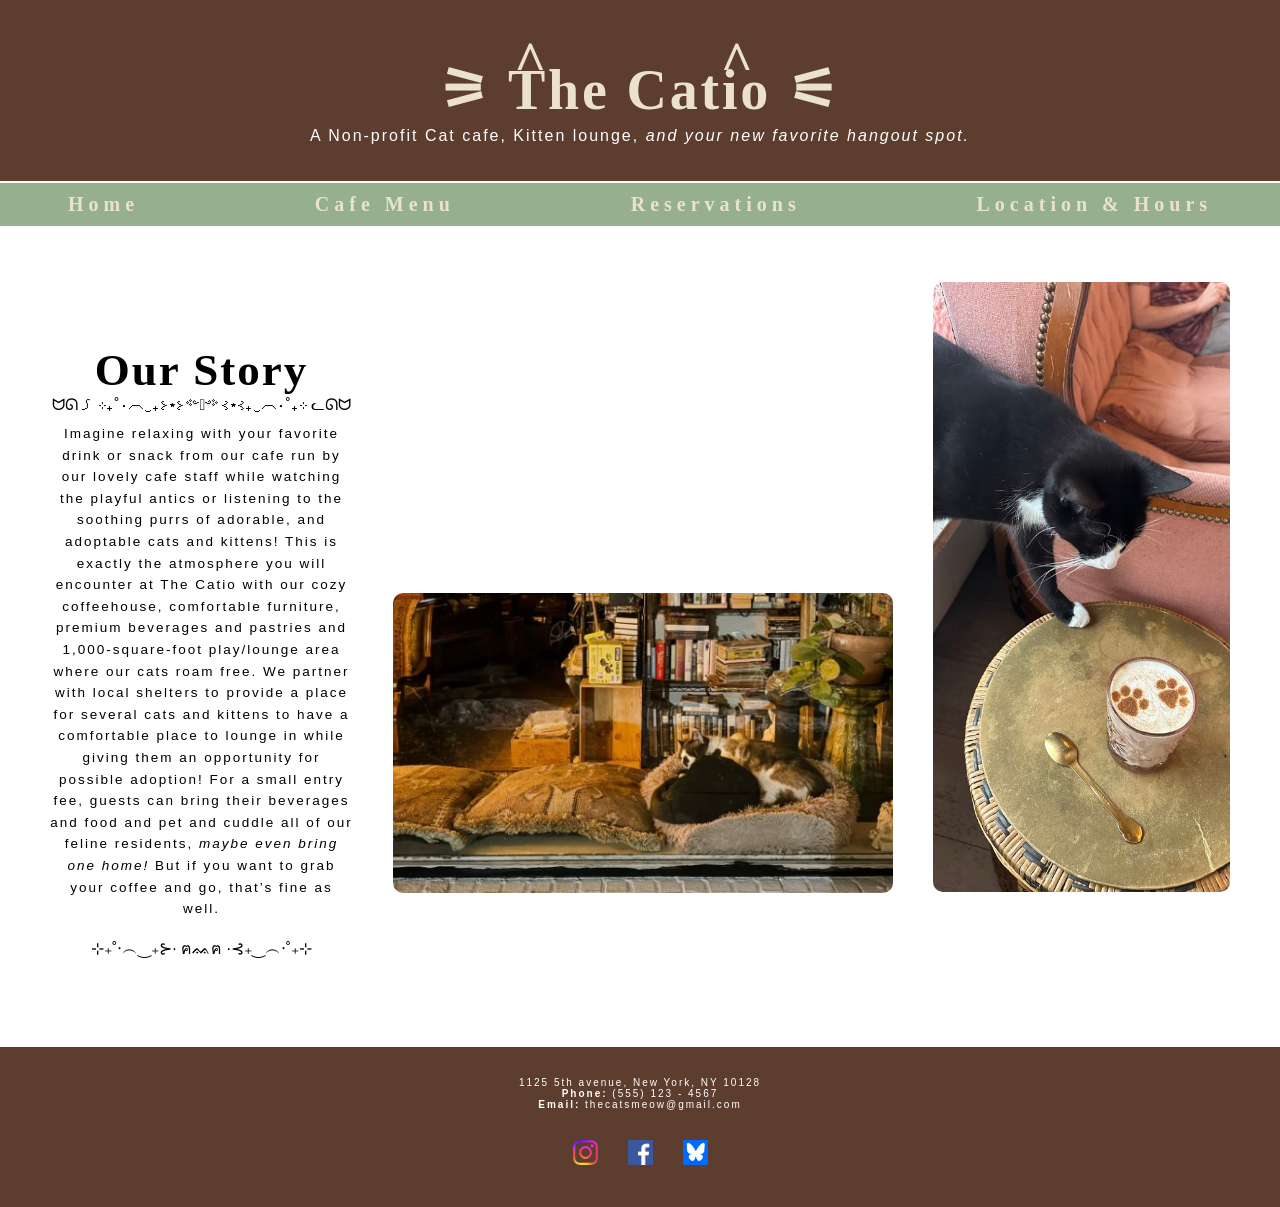
==== index.html @ 944c6314 "Add files via upload" ====
<!--
    Emelly Torres
    CS 310 - Introduction to Web Development
    Project 2
    Fall 2026
-->

<!DOCTYPE html>
<html lang = "en">

    <head>
        <meta charset="utf-8"> <!--how to interpret characters, can use emojis! -->
        <title> ≽^•⩊•^≼ </title> <!-- title of page for browser tab-->
        <link rel="stylesheet" href="thecatio_wbproj.css"> <!-- overall formatting of fonts, footer, header, nav bar -->
        <link rel="stylesheet" href="homePage.css"> <!-- formatting for homepage-->
        <!-- css reference, can link multiple-->
    </head>

    <body>
        <header>
            <h1 class="ears">^       ^</h1>
            <h1> ⚞ The Catio ⚟</h1>
            <p style="margin-top: 25px">A Non-profit Cat cafe, Kitten lounge, <i>and your new favorite hangout spot.</i></p> <!-- added <i> to italicize words-->
        </header>

        <nav class="centered-nav">
            <a href="index.html">Home</a> <!-- link to homepage -->
            <a href="menu.html">Cafe Menu</a>  <!-- link to menu page -->
            <a href="reservation.html">Reservations</a> <!-- link to reservation page -->
            <a href="location.html">Location & Hours</a> <!-- link to location page -->
        </nav>

        <main>
            
           <section class="our-story">
                

                <!-- Flexbox containing left and right columns -->
                <div class="story-container">

                    <!-- Left side: story paragraph -->
                    <div class="story-text">
                        <!-- Our Story title and top decorative border -->
                        <h2>Our Story</h2>
                        <h3>ᗢᘏ꠹ ⊹₊˚‧︵‿₊⊱⋆⊱༻𖥸༺⊰⋆⊰₊‿︵‧˚₊⊹ ᓚᘏᗢ</h3>

                        <p>
                            Imagine relaxing with your favorite drink or snack from our cafe run by our lovely cafe staff while watching the playful antics or 
                            listening to the soothing purrs of adorable, and adoptable cats and kittens! This is exactly the atmosphere you will encounter at The Catio with our cozy coffeehouse, comfortable furniture,
                            premium beverages and pastries and 1,000-square-foot play/lounge area where our cats roam free. We partner with local shelters to provide
                            a place for several cats and kittens to have a comfortable place to lounge in while giving them an opportunity for possible adoption! For a small entry fee, 
                            guests can bring their beverages and food and pet and cuddle all of our feline residents, <i>maybe even bring one home!</i> But if you want to grab your coffee and go, that’s fine as well.
                        </p>

                        <!-- Bottom decorative border -->
                        <h3>⊹₊˚‧︵‿₊⊱· ฅᨐฅ ·⊰₊‿︵‧˚₊⊹</h3>
                    </div>

                    <!-- Right side: video over photo -->
                    <div class="story-media">

                        <iframe 
                            src="https://www.youtube.com/embed/jycYyJs4qBI?si=_JPzFPm2cKt4QeGP"
                            title="YouTube video player"
                            frameborder="0"
                            allowfullscreen>
                        </iframe>

                        <img src="images/storefront.jpg" alt="The Catio">

                    </div>

                    <div class="story-extra-photo">
                        <img src="images/kitty cafe.jpg" alt="The Catio">
                    </div>

                </div>

                

            </section>
                        
        </main>

        <!-- added <b> to bold words-->

        <footer>
            <p>1125 5th avenue, New York, NY 10128</p>
            <p><b>Phone: </b> (555) 123 - 4567</p>
            <p class="email"><b>Email:</b> thecatsmeow@gmail.com</p>
            
            <div class="social-buttons">
                <a href="https://www.instagram.com/">
                    <img src="images/instagram.png" alt="Instagram">
                </a>
                <a href="https://www.facebook.com/">
                    <img src="images/facebook.png" alt="Facebook">
                </a>
                <a href="https://bsky.app/">
                    <img src="images/bs.png" alt="Bluesky">
                </a>
            </div>
        </footer>
        
    </body>
</html>
---- thecatio_wbproj.css ----
/*
    Emelly Torres
    CS 310 - Introduction to Web Development
    Project 2
    Fall 2026
*/


/* Overall Font */
 
h2 {
    font-family: 'Shrikhand', 'Alfa Slab One', serif;
    font-size: 25px;
}

h3, h4, h5 { 
    font-family: 'Fredoka', sans-serif; 
    font-weight: 600; }

p, li { 
    font-family: 'Quicksand', sans-serif; 
    font-weight: 400; 
    letter-spacing: 0.5px; 
}

/* Header */

header {
    background-color: #5c3d2e;
    color: white;
    padding: 20px;
    text-align: center;
}

/* The Catio Title */

.ears {
    letter-spacing: 80px;
    margin-top: 10px; 
    margin-bottom: -75px;  
    padding-left: 67px;
}

h1 {
    color: #eae2cc;
    font-family: 'Shrikhand', 'Alfa Slab One', serif;
    font-size: 3.5rem;
    letter-spacing: 0.05em;
    margin-bottom: -20px;
}


/* Nav Layout */
.centered-nav {
    background-color: #96B08E;
    display: flex;
    gap: 40px;
    justify-content: center;
    margin-bottom: 0.5%;
    margin-top: 2px;
}

/* Nav Link Attributes */
.centered-nav a {
    color: #eae2cc;
    flex-grow: 10;
    font-size: 20px;
    font-weight: bold;
    letter-spacing: 5px;
    padding: 10px;
    text-align: center;
    text-decoration: none;
}

/* Nav Hover */
.centered-nav a:hover {
    background-color: #d2e6cc;
    color: #6f816a;
}

/* Nav Active */
.centered-nav a:active {
    color: #6f816a;
}

/* Business Info */

footer {
  background-color: #5c3d2e;
  color: white;
  margin-top: 20px;
  padding: 40px;
  text-align: center;
  font-size: 10px;

}

.address {
    margin-top: 10px;
}

.email {
    margin-bottom: 30px;
}

.social-buttons {
    display: flex;
    justify-content: center;
    gap: 30px;
}

.social-buttons img {
    width: 25px;
    height: 25px;
}

p {
    letter-spacing: 2px;
    margin-top: -10px;
}

/* Overall webpage format */

body {
    margin: 0px;
}
---- homePage.css ----
/**
    Emelly Torres
    CS 310 - Introduction to Web Development
    Project 2
    Fall 2026
**/

/* Store Front Image */
.java img {
    border-radius: 10px; /* rounds the corners of the image */
    height: 330px; 
    object-fit: cover; /* fills image area without stretching; may crop image */
    object-position: 70% 72%; /* controls which part of image is shown when cropped */
    margin: auto; /* centers image horizontally */
    width: 99%; 
}

/* Our Story Heading */
h2 {
    font-size: 45px; 
    letter-spacing: 2px;
    margin-bottom: -30px; 
    text-align: center; 
}

/* Decorative Line Under Our Story */
h3 {
    font-weight: lighter; 
    text-align: center;
}

/* Our Story Layout */
.story-container {
    display: flex; /* places story text and media next to each other */
    justify-content: center; /* centers both columns horizontally */
    align-items: flex-start; /* lines up both columns at the top */
    gap: 40px; /* space between story text and media */
    padding: 50px;
    
}

/* Story Text - Left Side */
.story-text {
    width: 467px; /* wider width makes paragraph more rectangular */
    font-size: 13.5px;
    line-height: 1.6;
    text-align: center;
    margin-top: 15px;
}

/* Video and Photo */
.story-media {
    display: flex; /* nested flex container */
    flex-direction: column; /* stacks video above photo */
    gap: 30px; /* space between video and photo */
}

/* YouTube Video */
.story-media iframe {
    display: block;
    width: 500px;
    height: 281px; 
}

/* Photo Under Video */
.story-media img {
    width: 500px;
    height: 300px;
    object-fit: cover; /* fills area without stretching */
    border-radius: 10px;
}

/* Additional Photo - Right Side */
/* Formats image inside additional photo container */
.story-extra-photo img {
    width: 100%; /* fills width of its container */
    height: 610px; /* matches approximate height of video + gap + photo */
    object-fit: cover; /* fills area without stretching image */
    border-radius: 10px; /* rounds corners */
}
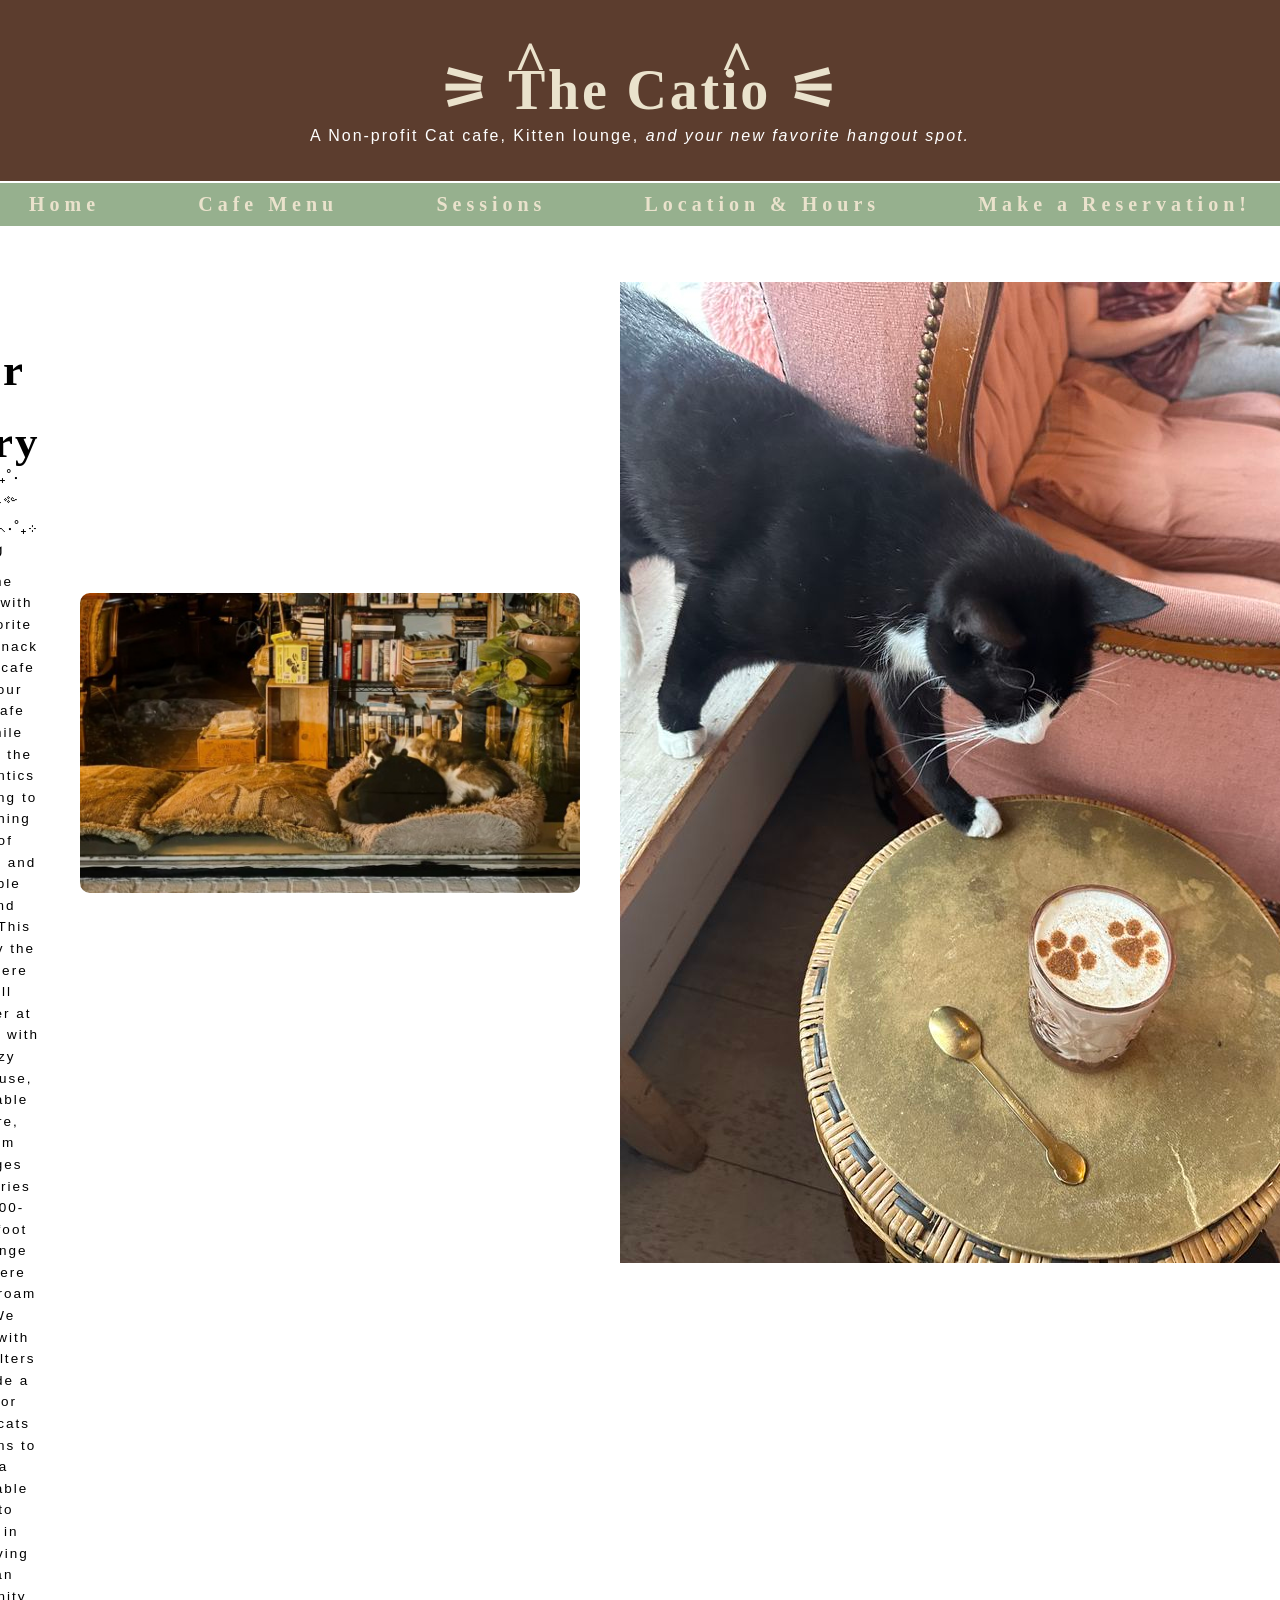
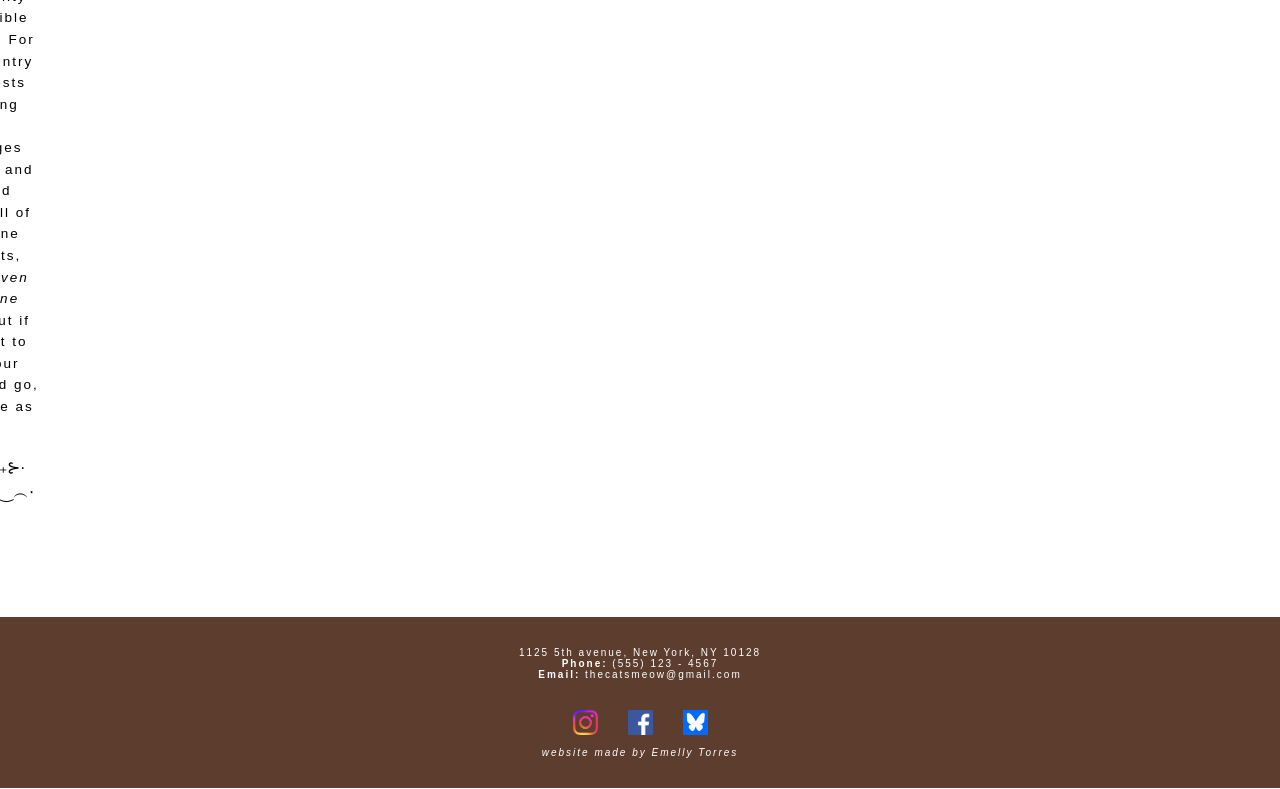
==== commit 24d34095: "Add files via upload" ====
--- a/index.html
+++ b/index.html
@@ -1,8 +1,6 @@
 <!--
     Emelly Torres
-    CS 310 - Introduction to Web Development
-    Project 2
-    Fall 2026
+    file:///C:/Users/mletr/OneDrive/Desktop/webdev/Lecture%20Code/The%20Catio/index.html
 -->
 
 <!DOCTYPE html>
@@ -10,6 +8,7 @@
 
     <head>
         <meta charset="utf-8"> <!--how to interpret characters, can use emojis! -->
+        <meta name="viewport" content="width=device-width, initial-scale=1.0"> <!---->
         <title> ≽^•⩊•^≼ </title> <!-- title of page for browser tab-->
         <link rel="stylesheet" href="thecatio_wbproj.css"> <!-- overall formatting of fonts, footer, header, nav bar -->
         <link rel="stylesheet" href="homePage.css"> <!-- formatting for homepage-->
@@ -26,13 +25,14 @@
         <nav class="centered-nav">
             <a href="index.html">Home</a> <!-- link to homepage -->
             <a href="menu.html">Cafe Menu</a>  <!-- link to menu page -->
-            <a href="reservation.html">Reservations</a> <!-- link to reservation page -->
+            <a href="reservation.html">Sessions</a> <!-- link to session page -->
             <a href="location.html">Location & Hours</a> <!-- link to location page -->
+            <a href="form.html">Make a Reservation!</a> <!-- link to reservation page -->
         </nav>
 
         <main>
             
-           <section class="our-story">
+            <section class="our-story">
                 
 
                 <!-- Flexbox containing left and right columns -->
@@ -57,7 +57,7 @@
                     </div>
 
                     <!-- Right side: video over photo -->
-                    <div class="story-media">
+                    <div class="story-media"  class="story-extra-photo">
 
                         <iframe 
                             src="https://www.youtube.com/embed/jycYyJs4qBI?si=_JPzFPm2cKt4QeGP"
@@ -70,7 +70,7 @@
 
                     </div>
 
-                    <div class="story-extra-photo">
+                    <div>
                         <img src="images/kitty cafe.jpg" alt="The Catio">
                     </div>
 
@@ -100,7 +100,11 @@
                     <img src="images/bs.png" alt="Bluesky">
                 </a>
             </div>
+
+            <p class="myname"><i>website made by Emelly Torres</i></p>
+            
         </footer>
+
         
     </body>
 </html>
--- a/thecatio_wbproj.css
+++ b/thecatio_wbproj.css
@@ -89,10 +89,10 @@
   background-color: #5c3d2e;
   color: white;
   margin-top: 20px;
+  margin-bottom: 1px;
   padding: 40px;
   text-align: center;
   font-size: 10px;
-
 }
 
 .address {
@@ -125,3 +125,31 @@
     margin: 0px;
 }
 
+/*responsive layout*/
+@media (max-width: 786px) {
+    /* Header layout for phones */
+    header { 
+        flex-direction: column; /* Stacks header items vertically */
+        text-align: center;     /* Centers text inside header */
+        padding: 20px;          /* Adds spacing inside header */
+    }
+
+    /* Smaller logos on mobile */
+    .logo {                   /* Targets logo image */
+        width: 70px;            /* Reduces logo size for small screens */
+        margin-bottom: 10px;    /* Adds spacing below logo */
+    }
+
+    /* Navigation links stack nicely */
+    .centered-nav {
+        flex-direction: column;
+        gap: 0;
+    }
+
+    .centered-nav a {
+        font-size: 16px;
+        margin: 0;
+    }
+
+    
+}
--- a/homePage.css
+++ b/homePage.css
@@ -79,4 +79,42 @@
     border-radius: 10px; /* rounds corners */
 }
 
+/*Name in footer*/
 
+.myname {
+    background-color: #5c3d2e;
+    color: white;
+    margin-top: 10px;
+    margin-bottom:-10px;
+    text-align: center;
+    font-size: 10px;
+}
+
+/*mobile view*/
+@media (max-width: 786px) {
+
+    .story-container {
+        display: block;
+        padding: 20px;
+    }
+
+    .story-text {
+        width: 100%;
+        box-sizing: border-box;
+    }
+
+    .story-media {
+        display: none;
+    }
+
+    .story-extra-photo {
+        display: block;
+        margin-top: 20px;
+    }
+
+    .story-extra-photo img {
+        width: 100%;
+        height: auto;
+    }
+}
+
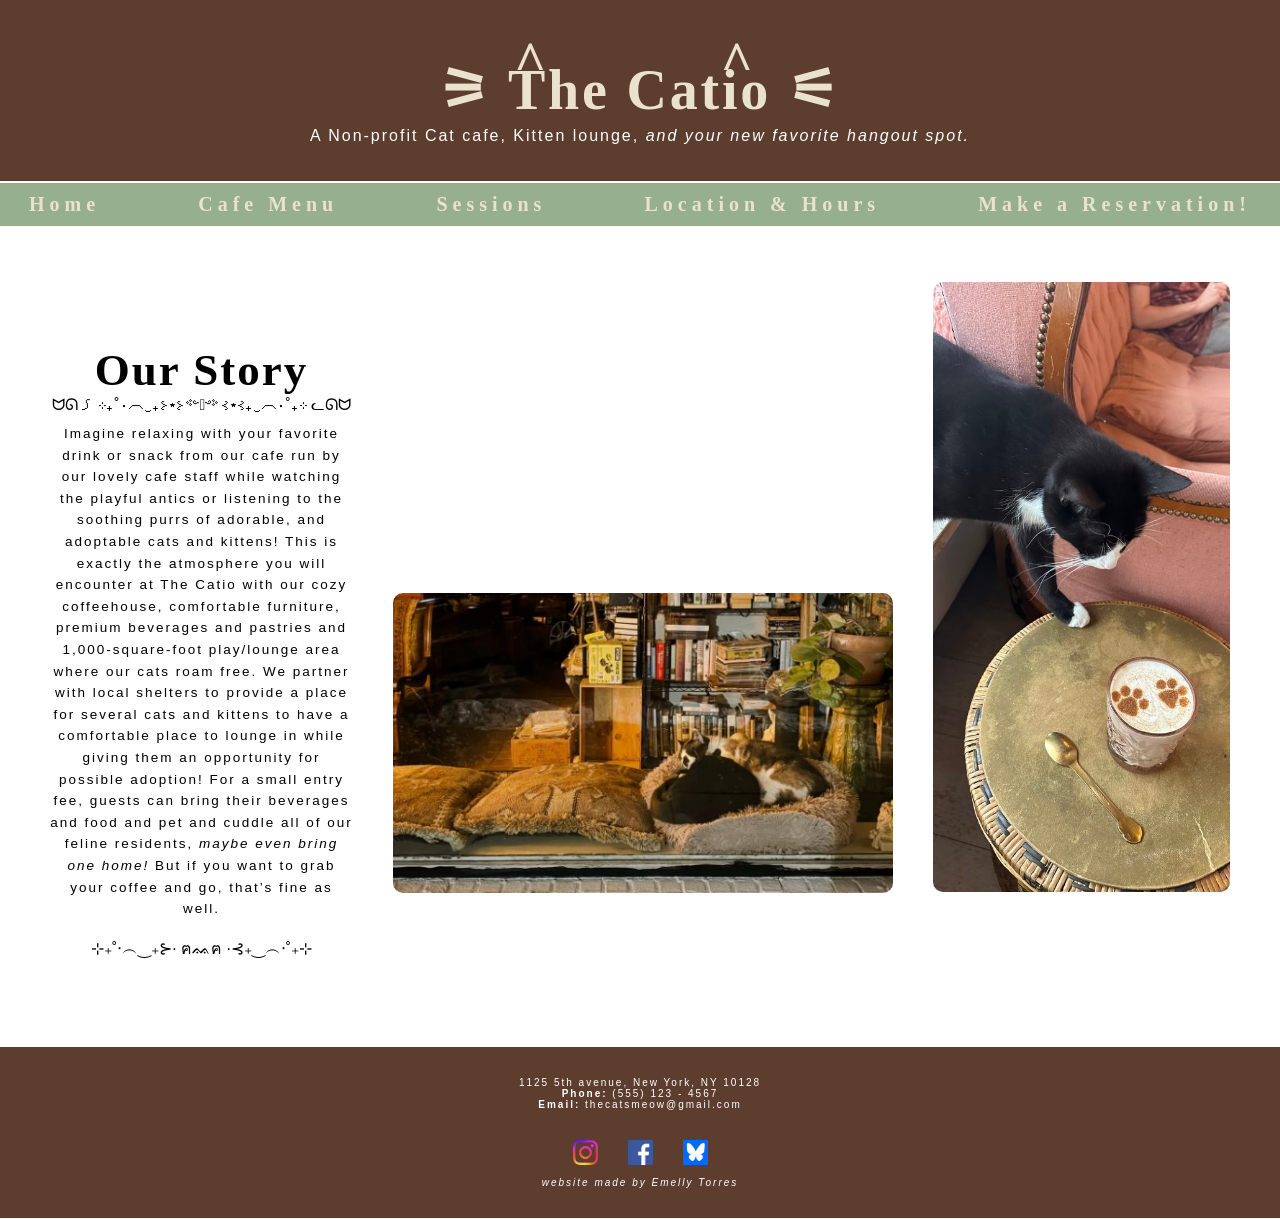
==== commit fafb22c9: "Add files via upload" ====
--- a/index.html
+++ b/index.html
@@ -56,8 +56,8 @@
                         <h3>⊹₊˚‧︵‿₊⊱· ฅᨐฅ ·⊰₊‿︵‧˚₊⊹</h3>
                     </div>
 
-                    <!-- Right side: video over photo -->
-                    <div class="story-media"  class="story-extra-photo">
+                    <!-- Video and first photo -->
+                    <div class="story-media">
 
                         <iframe 
                             src="https://www.youtube.com/embed/jycYyJs4qBI?si=_JPzFPm2cKt4QeGP"
@@ -66,17 +66,16 @@
                             allowfullscreen>
                         </iframe>
 
-                        <img src="images/storefront.jpg" alt="The Catio">
+                        <img class="storefront-photo" src="images/storefront.jpg" alt="The Catio">
 
                     </div>
 
-                    <div>
+                    <!-- Additional photo -->
+                    <div class="story-extra-photo">
                         <img src="images/kitty cafe.jpg" alt="The Catio">
                     </div>
 
                 </div>
-
-                
 
             </section>
                         
--- a/homePage.css
+++ b/homePage.css
@@ -103,18 +103,35 @@
         box-sizing: border-box;
     }
 
+    /* Keep this section, because storefront is inside it */
     .story-media {
+        display: block;
+    }
+
+    /* Hide only the YouTube video */
+    .story-media iframe {
         display: none;
     }
 
+    /* Storefront becomes mobile-friendly */
+    .storefront-photo {
+        display: block;
+        width: 100%;
+        height: auto;
+        margin: 20px auto 0;
+    }
+
+    /* Hide the other large cat photo */
     .story-extra-photo {
-        display: block;
-        margin-top: 20px;
+        display: none;
     }
 
     .story-extra-photo img {
         width: 100%;
-        height: auto;
+        height: 610px;
+        object-fit: cover;
+        border-radius: 10px;
     }
+
 }
 
